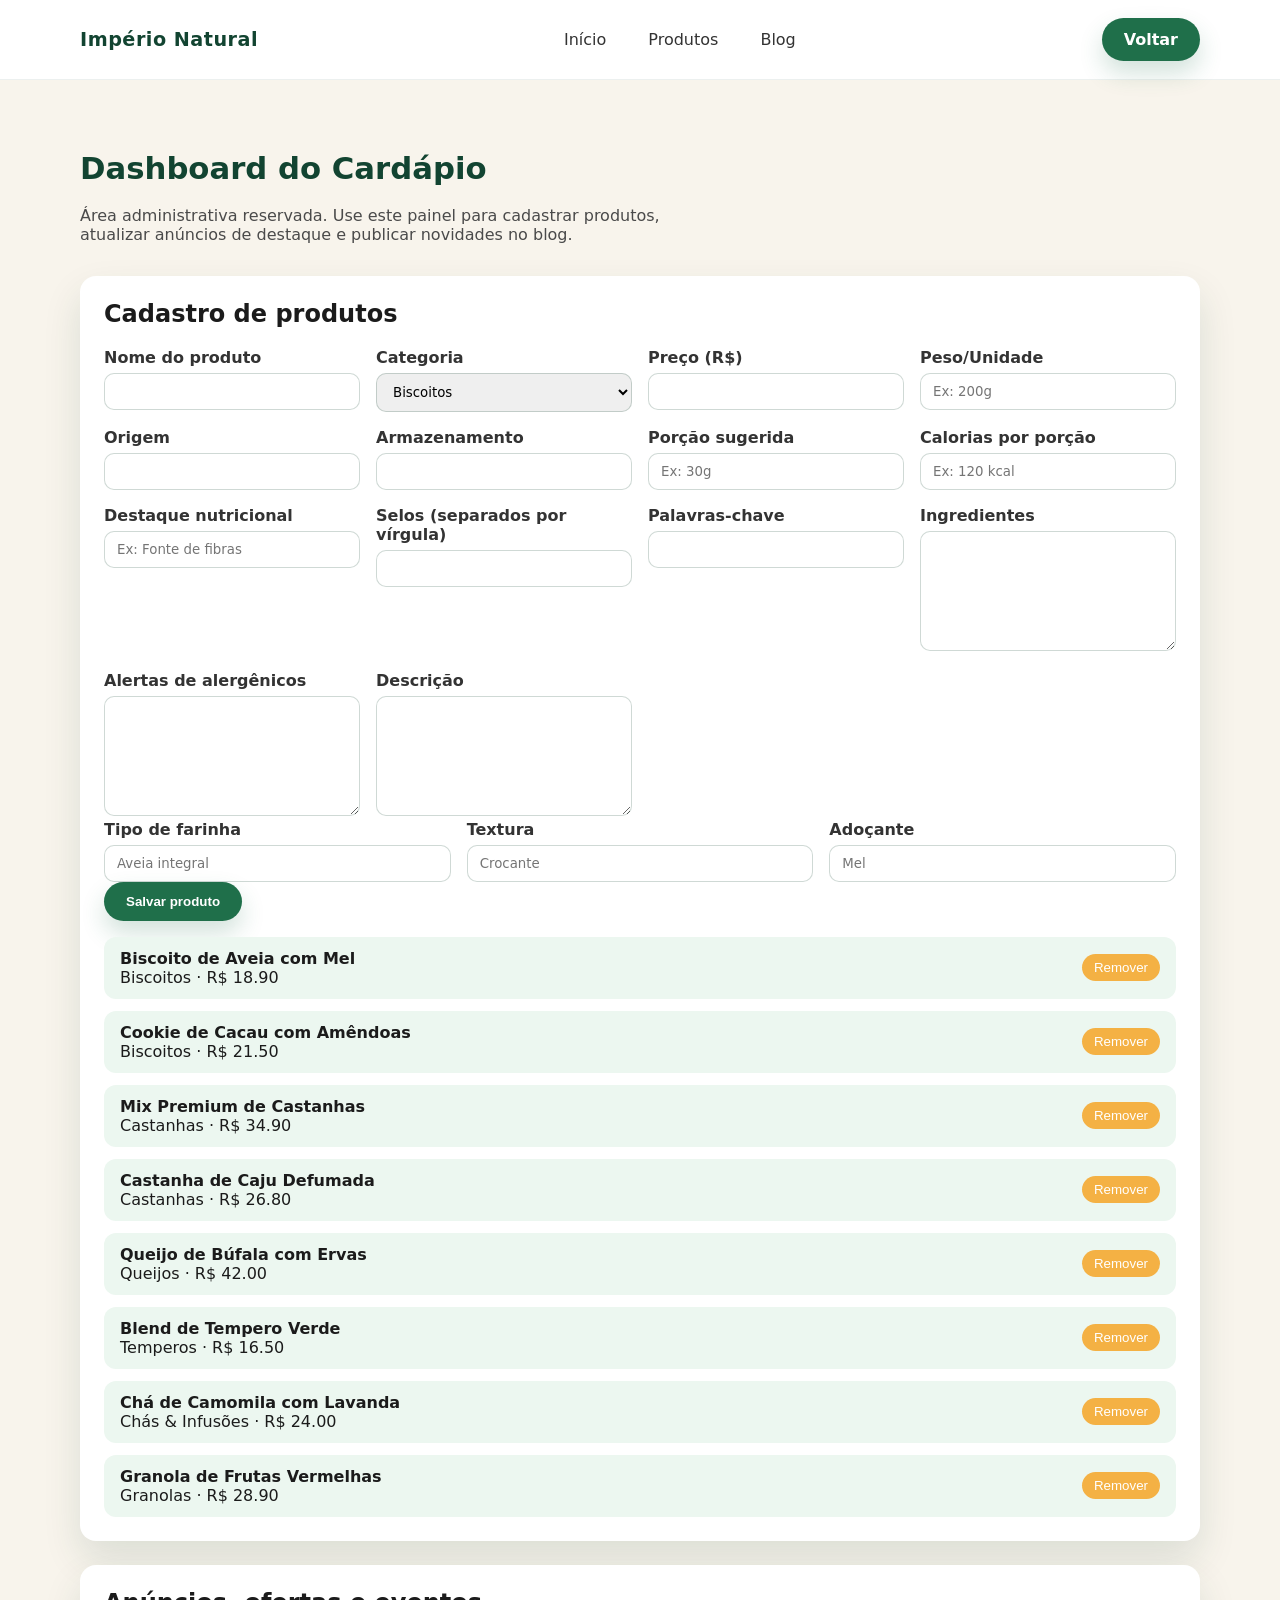
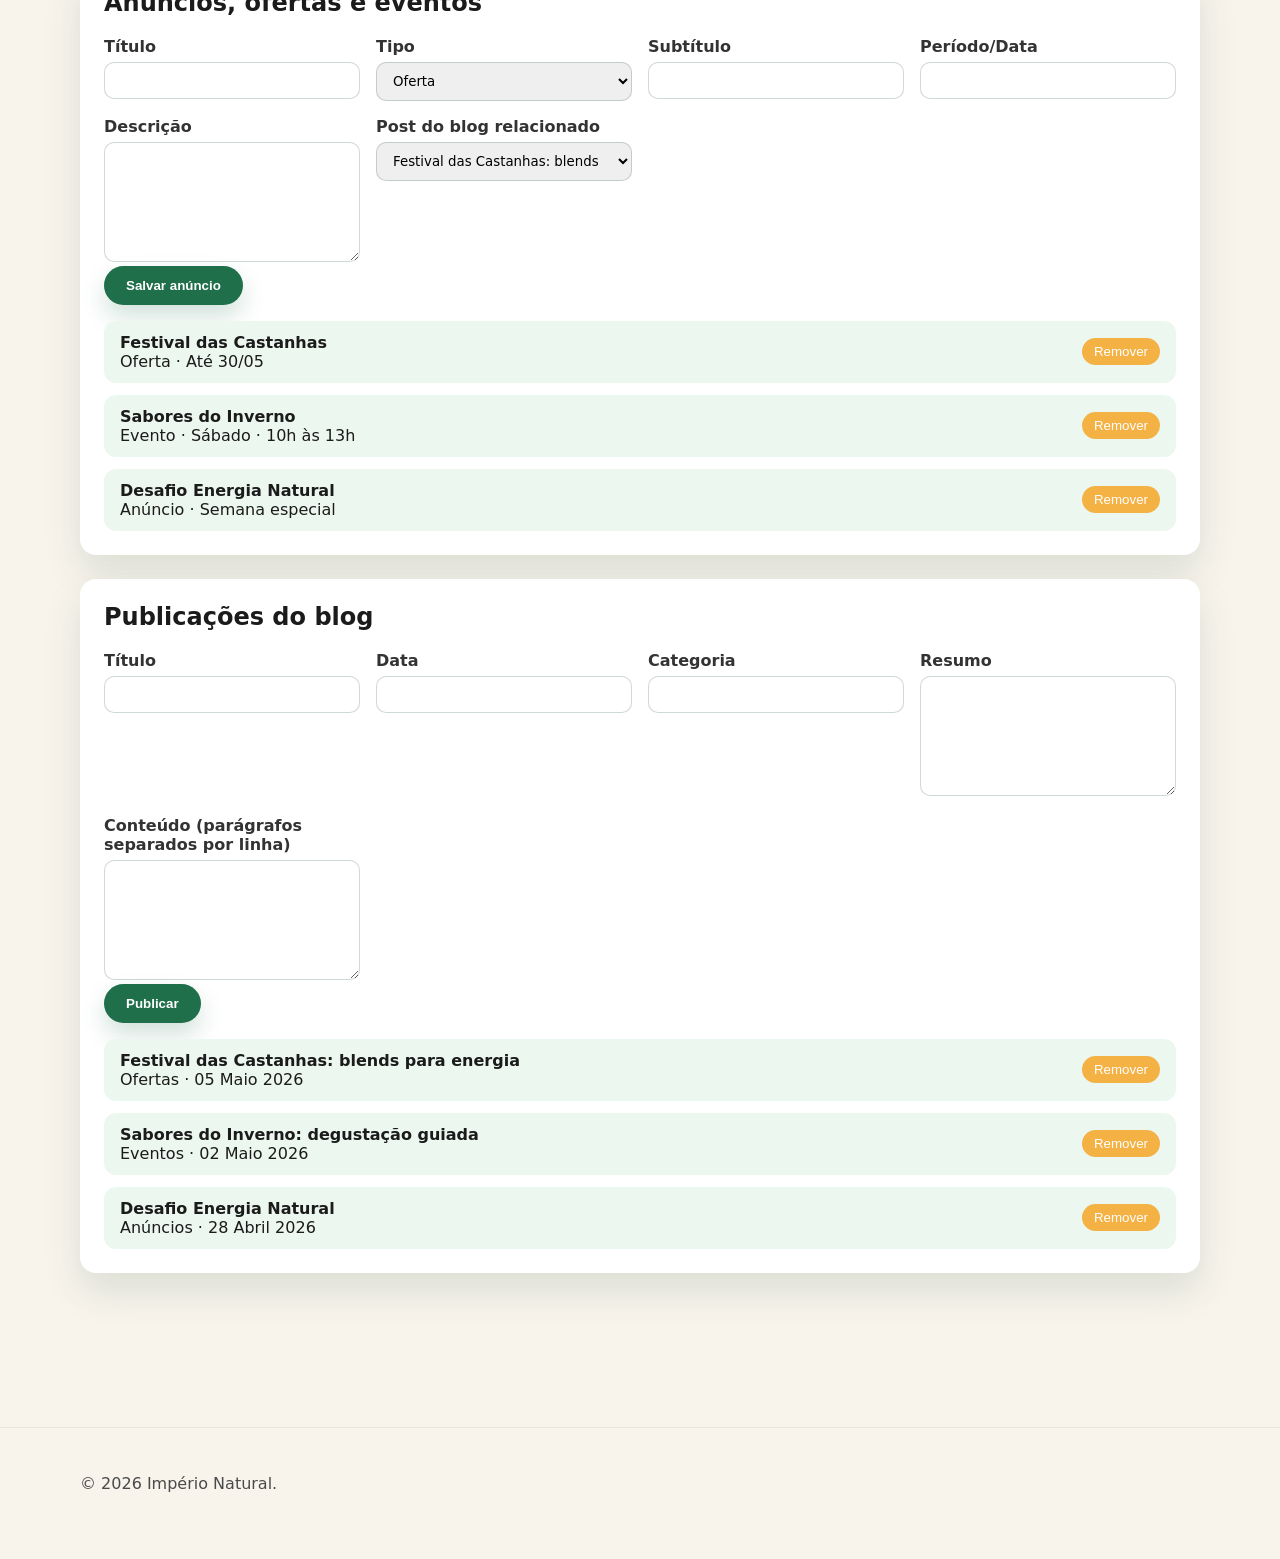
==== Unidade 03/Projeto Fonte/admin.html @ 7e2d928d "Add Império Natural digital menu platform Agent-Logs-Url: https://github.com/Lettify/engenharia-de-p" ====
<!DOCTYPE html>
<html lang="pt-BR">
  <head>
    <meta charset="UTF-8" />
    <meta name="viewport" content="width=device-width, initial-scale=1.0" />
    <title>Admin · Império Natural</title>
    <link rel="stylesheet" href="styles.css" />
    <script type="module" src="js/app.js" defer></script>
    <script type="module" src="js/admin.js" defer></script>
  </head>
  <body>
    <header class="site-header">
      <div class="container navbar">
        <a class="logo" href="index.html">Império Natural</a>
        <nav class="nav-links">
          <a class="nav-link" data-nav href="index.html">Início</a>
          <a class="nav-link" data-nav href="produtos.html">Produtos</a>
          <a class="nav-link" data-nav href="blog.html">Blog</a>
        </nav>
        <a class="primary-button" href="index.html">Voltar</a>
      </div>
    </header>

    <main class="container">
      <section class="section">
        <h1 class="section-title">Dashboard do Cardápio</h1>
        <p class="section-subtitle">
          Área administrativa reservada. Use este painel para cadastrar produtos,
          atualizar anúncios de destaque e publicar novidades no blog.
        </p>

        <div class="admin-section">
          <h2>Cadastro de produtos</h2>
          <form data-product-form>
            <div class="form-grid">
              <div>
                <label for="product-name">Nome do produto</label>
                <input id="product-name" name="name" required />
              </div>
              <div>
                <label for="product-category">Categoria</label>
                <select id="product-category" name="category" required></select>
              </div>
              <div>
                <label for="product-price">Preço (R$)</label>
                <input id="product-price" name="price" type="number" step="0.01" required />
              </div>
              <div>
                <label for="product-unit">Peso/Unidade</label>
                <input id="product-unit" name="unit" placeholder="Ex: 200g" required />
              </div>
              <div>
                <label for="product-origin">Origem</label>
                <input id="product-origin" name="origin" required />
              </div>
              <div>
                <label for="product-storage">Armazenamento</label>
                <input id="product-storage" name="storage" required />
              </div>
              <div>
                <label for="product-portion">Porção sugerida</label>
                <input id="product-portion" name="portion" placeholder="Ex: 30g" />
              </div>
              <div>
                <label for="product-calories">Calorias por porção</label>
                <input id="product-calories" name="calories" placeholder="Ex: 120 kcal" />
              </div>
              <div>
                <label for="product-nutrition">Destaque nutricional</label>
                <input
                  id="product-nutrition"
                  name="nutritionHighlight"
                  placeholder="Ex: Fonte de fibras"
                />
              </div>
              <div>
                <label for="product-badges">Selos (separados por vírgula)</label>
                <input id="product-badges" name="badges" />
              </div>
              <div>
                <label for="product-tags">Palavras-chave</label>
                <input id="product-tags" name="tags" />
              </div>
              <div>
                <label for="product-ingredients">Ingredientes</label>
                <textarea id="product-ingredients" name="ingredients" required></textarea>
              </div>
              <div>
                <label for="product-allergens">Alertas de alergênicos</label>
                <textarea id="product-allergens" name="allergens" required></textarea>
              </div>
              <div>
                <label for="product-description">Descrição</label>
                <textarea id="product-description" name="description" required></textarea>
              </div>
            </div>
            <div class="form-grid" data-category-fields></div>
            <button class="primary-button" type="submit">Salvar produto</button>
          </form>
          <div class="admin-list" data-product-list></div>
        </div>

        <div class="admin-section">
          <h2>Anúncios, ofertas e eventos</h2>
          <form data-highlight-form>
            <div class="form-grid">
              <div>
                <label for="highlight-title">Título</label>
                <input id="highlight-title" name="title" required />
              </div>
              <div>
                <label for="highlight-type">Tipo</label>
                <select id="highlight-type" name="type" required>
                  <option value="Oferta">Oferta</option>
                  <option value="Evento">Evento</option>
                  <option value="Anúncio">Anúncio</option>
                </select>
              </div>
              <div>
                <label for="highlight-subtitle">Subtítulo</label>
                <input id="highlight-subtitle" name="subtitle" required />
              </div>
              <div>
                <label for="highlight-date">Período/Data</label>
                <input id="highlight-date" name="date" required />
              </div>
              <div>
                <label for="highlight-description">Descrição</label>
                <textarea id="highlight-description" name="description" required></textarea>
              </div>
              <div>
                <label for="highlight-post">Post do blog relacionado</label>
                <select id="highlight-post" name="postId" required></select>
              </div>
            </div>
            <button class="primary-button" type="submit">Salvar anúncio</button>
          </form>
          <div class="admin-list" data-highlight-list></div>
        </div>

        <div class="admin-section">
          <h2>Publicações do blog</h2>
          <form data-post-form>
            <div class="form-grid">
              <div>
                <label for="post-title">Título</label>
                <input id="post-title" name="title" required />
              </div>
              <div>
                <label for="post-date">Data</label>
                <input id="post-date" name="date" required />
              </div>
              <div>
                <label for="post-category">Categoria</label>
                <input id="post-category" name="category" required />
              </div>
              <div>
                <label for="post-summary">Resumo</label>
                <textarea id="post-summary" name="summary" required></textarea>
              </div>
              <div>
                <label for="post-content">Conteúdo (parágrafos separados por linha)</label>
                <textarea id="post-content" name="content" required></textarea>
              </div>
            </div>
            <button class="primary-button" type="submit">Publicar</button>
          </form>
          <div class="admin-list" data-post-list></div>
        </div>
      </section>
    </main>

    <footer class="footer">
      <div class="container">
        <p>© <span data-year></span> Império Natural.</p>
        <a class="sr-only" href="admin.html">Acesso administrador</a>
      </div>
    </footer>
  </body>
</html>
---- Unidade 03/Projeto Fonte/styles.css ----
:root {
  color-scheme: light;
  --green-900: #124431;
  --green-800: #185a40;
  --green-700: #1f6f4a;
  --green-200: #d8efe3;
  --green-100: #ecf7f0;
  --sand-100: #f8f4ec;
  --sand-200: #efe7da;
  --amber-500: #f4b144;
  --amber-600: #e39c2b;
  --ink-900: #1b1b1b;
  --ink-700: #333333;
  --ink-500: #4a4a4a;
  --white: #ffffff;
  --shadow: 0 18px 38px rgba(18, 68, 49, 0.12);
  --radius-lg: 24px;
  --radius-md: 16px;
  --radius-sm: 12px;
}

* {
  box-sizing: border-box;
}

body {
  margin: 0;
  font-family: "Inter", "Segoe UI", system-ui, -apple-system, sans-serif;
  background: var(--sand-100);
  color: var(--ink-900);
}

a {
  color: inherit;
  text-decoration: none;
}

img {
  max-width: 100%;
  display: block;
}

.container {
  width: min(1120px, 92%);
  margin: 0 auto;
}

.site-header {
  background: var(--white);
  border-bottom: 1px solid rgba(18, 68, 49, 0.08);
  position: sticky;
  top: 0;
  z-index: 10;
}

.navbar {
  display: flex;
  align-items: center;
  justify-content: space-between;
  gap: 24px;
  padding: 18px 0;
}

.logo {
  font-weight: 700;
  font-size: 1.2rem;
  color: var(--green-900);
  letter-spacing: 0.5px;
}

.nav-links {
  display: flex;
  align-items: center;
  gap: 18px;
  font-weight: 500;
  color: var(--ink-700);
}

.nav-link {
  padding: 6px 12px;
  border-radius: 999px;
  transition: background 0.2s ease, color 0.2s ease;
}

.nav-link:hover,
.nav-link:focus {
  background: var(--green-100);
  color: var(--green-900);
}

.nav-link.active {
  background: var(--green-100);
  color: var(--green-900);
}

.primary-button,
.ghost-button {
  border: none;
  padding: 12px 22px;
  border-radius: 999px;
  font-weight: 600;
  cursor: pointer;
  transition: transform 0.2s ease, box-shadow 0.2s ease;
}

.primary-button {
  background: var(--green-700);
  color: var(--white);
  box-shadow: 0 12px 24px rgba(31, 111, 74, 0.2);
}

.primary-button:hover,
.primary-button:focus {
  transform: translateY(-1px);
  box-shadow: 0 14px 28px rgba(31, 111, 74, 0.25);
}

.ghost-button {
  background: transparent;
  border: 1px solid rgba(18, 68, 49, 0.2);
  color: var(--green-900);
}

.section {
  padding: 70px 0;
}

.section-title {
  font-size: clamp(1.6rem, 2.4vw, 2.4rem);
  margin: 0 0 20px;
  color: var(--green-900);
}

.section-subtitle {
  color: var(--ink-500);
  max-width: 640px;
  margin-bottom: 32px;
}

.hero {
  background: linear-gradient(135deg, rgba(31, 111, 74, 0.12), rgba(244, 177, 68, 0.12));
  border-radius: var(--radius-lg);
  padding: 60px;
  display: grid;
  grid-template-columns: repeat(auto-fit, minmax(240px, 1fr));
  align-items: center;
  gap: 32px;
  box-shadow: var(--shadow);
}

.hero h1 {
  font-size: clamp(2rem, 3vw, 3rem);
  margin: 0 0 16px;
}

.hero p {
  margin: 0 0 24px;
  color: var(--ink-500);
}

.hero .pill {
  display: inline-flex;
  align-items: center;
  gap: 8px;
  background: var(--green-100);
  padding: 6px 14px;
  border-radius: 999px;
  font-size: 0.9rem;
  color: var(--green-900);
  margin-bottom: 18px;
}

.carousel {
  position: relative;
  overflow: hidden;
  border-radius: var(--radius-lg);
  background: var(--white);
  box-shadow: var(--shadow);
}

.carousel-track {
  display: flex;
  transition: transform 0.5s ease;
}

.carousel-slide {
  min-width: 100%;
  padding: 40px 50px;
  display: grid;
  gap: 24px;
  grid-template-columns: repeat(auto-fit, minmax(200px, 1fr));
  align-items: center;
}

.carousel-badge {
  display: inline-flex;
  padding: 6px 14px;
  border-radius: 999px;
  background: var(--green-100);
  color: var(--green-900);
  font-weight: 600;
  margin-bottom: 12px;
}

.carousel-title {
  font-size: clamp(1.4rem, 2.1vw, 2rem);
  margin: 0 0 10px;
}

.carousel-description {
  color: var(--ink-500);
  margin-bottom: 20px;
}

.carousel-image {
  height: 200px;
  border-radius: var(--radius-md);
  display: flex;
  align-items: center;
  justify-content: center;
  color: var(--white);
  font-size: 1.2rem;
  font-weight: 600;
}

.carousel-controls {
  position: absolute;
  inset: auto 24px 24px auto;
  display: flex;
  gap: 10px;
}

.carousel-button {
  background: var(--white);
  border: none;
  border-radius: 50%;
  width: 38px;
  height: 38px;
  cursor: pointer;
  box-shadow: 0 8px 16px rgba(18, 68, 49, 0.15);
}

.category-grid,
.blog-grid,
.product-grid {
  display: grid;
  gap: 20px;
  grid-template-columns: repeat(auto-fit, minmax(220px, 1fr));
}

.product-list[data-view="grid"] {
  display: grid;
  gap: 20px;
  grid-template-columns: repeat(auto-fit, minmax(220px, 1fr));
}

.category-card,
.product-card,
.blog-card {
  background: var(--white);
  border-radius: var(--radius-md);
  padding: 20px;
  box-shadow: var(--shadow);
  display: flex;
  flex-direction: column;
  gap: 12px;
}

.category-card {
  border: 1px solid rgba(18, 68, 49, 0.08);
}

.category-icon {
  font-size: 2rem;
}

.product-card {
  gap: 16px;
}

.product-image {
  height: 150px;
  border-radius: var(--radius-sm);
  display: flex;
  align-items: center;
  justify-content: center;
  color: var(--white);
  font-weight: 600;
}

.product-card h3 {
  margin: 0;
  font-size: 1.1rem;
}

.product-card p {
  margin: 0;
  color: var(--ink-500);
}

.badges {
  display: flex;
  flex-wrap: wrap;
  gap: 8px;
}

.badge {
  background: var(--green-100);
  color: var(--green-900);
  font-weight: 600;
  font-size: 0.75rem;
  padding: 4px 10px;
  border-radius: 999px;
}

.product-list[data-view="list"] {
  display: flex;
  flex-direction: column;
  gap: 18px;
}

.product-list[data-view="list"] .product-card {
  flex-direction: row;
  align-items: center;
}

.product-list[data-view="list"] .product-image {
  flex: 0 0 140px;
  height: 120px;
}

.product-meta {
  display: flex;
  flex-wrap: wrap;
  gap: 12px 18px;
  color: var(--ink-500);
  font-size: 0.9rem;
}

.search-bar {
  display: flex;
  gap: 12px;
  flex-wrap: wrap;
  margin-bottom: 24px;
}

.search-bar input {
  flex: 1;
  min-width: 220px;
  border-radius: 999px;
  padding: 12px 18px;
  border: 1px solid rgba(18, 68, 49, 0.2);
  background: var(--white);
}

.view-toggle {
  display: flex;
  gap: 8px;
}

.view-toggle button {
  border-radius: 999px;
  padding: 10px 16px;
  border: 1px solid rgba(18, 68, 49, 0.2);
  background: var(--white);
  cursor: pointer;
}

.view-toggle button.active {
  background: var(--green-700);
  color: var(--white);
}

.detail-grid {
  display: grid;
  grid-template-columns: repeat(auto-fit, minmax(260px, 1fr));
  gap: 28px;
  align-items: start;
}

.detail-card {
  background: var(--white);
  border-radius: var(--radius-md);
  padding: 24px;
  box-shadow: var(--shadow);
}

.detail-card h3 {
  margin-top: 0;
}

.info-list {
  display: grid;
  gap: 10px;
}

.info-item {
  display: flex;
  justify-content: space-between;
  gap: 16px;
  padding-bottom: 10px;
  border-bottom: 1px solid rgba(18, 68, 49, 0.08);
}

.info-item span {
  color: var(--ink-500);
}

.blog-card h3,
.blog-detail h2 {
  margin: 0;
}

.blog-meta {
  color: var(--ink-500);
  font-size: 0.9rem;
}

.blog-detail {
  display: grid;
  gap: 18px;
  background: var(--white);
  padding: 28px;
  border-radius: var(--radius-md);
  box-shadow: var(--shadow);
}

.admin-section {
  background: var(--white);
  border-radius: var(--radius-md);
  padding: 24px;
  box-shadow: var(--shadow);
  margin-bottom: 24px;
}

.admin-section h2 {
  margin-top: 0;
}

.form-grid {
  display: grid;
  gap: 16px;
  grid-template-columns: repeat(auto-fit, minmax(220px, 1fr));
}

.form-grid label {
  font-weight: 600;
  color: var(--ink-700);
  display: block;
  margin-bottom: 6px;
}

.form-grid input,
.form-grid select,
.form-grid textarea {
  width: 100%;
  padding: 10px 12px;
  border-radius: 10px;
  border: 1px solid rgba(18, 68, 49, 0.2);
  font-family: inherit;
}

.form-grid textarea {
  min-height: 120px;
  resize: vertical;
}

.admin-list {
  display: grid;
  gap: 12px;
  margin-top: 16px;
}

.admin-item {
  display: flex;
  flex-wrap: wrap;
  justify-content: space-between;
  align-items: center;
  gap: 12px;
  padding: 12px 16px;
  border-radius: 12px;
  background: var(--green-100);
}

.admin-item button {
  border: none;
  background: var(--amber-500);
  color: var(--white);
  padding: 6px 12px;
  border-radius: 999px;
  cursor: pointer;
}

.footer {
  margin-top: 60px;
  padding: 30px 0 50px;
  border-top: 1px solid rgba(18, 68, 49, 0.08);
  color: var(--ink-500);
}

.footer-grid {
  display: grid;
  gap: 20px;
  grid-template-columns: repeat(auto-fit, minmax(200px, 1fr));
}

.sr-only {
  position: absolute;
  width: 1px;
  height: 1px;
  padding: 0;
  margin: -1px;
  overflow: hidden;
  clip: rect(0, 0, 0, 0);
  white-space: nowrap;
  border: 0;
}

@media (max-width: 720px) {
  .navbar {
    flex-direction: column;
    align-items: flex-start;
  }

  .hero {
    padding: 40px 28px;
  }

  .carousel-slide {
    padding: 32px 28px;
  }

  .product-list[data-view="list"] .product-card {
    flex-direction: column;
    align-items: flex-start;
  }
}
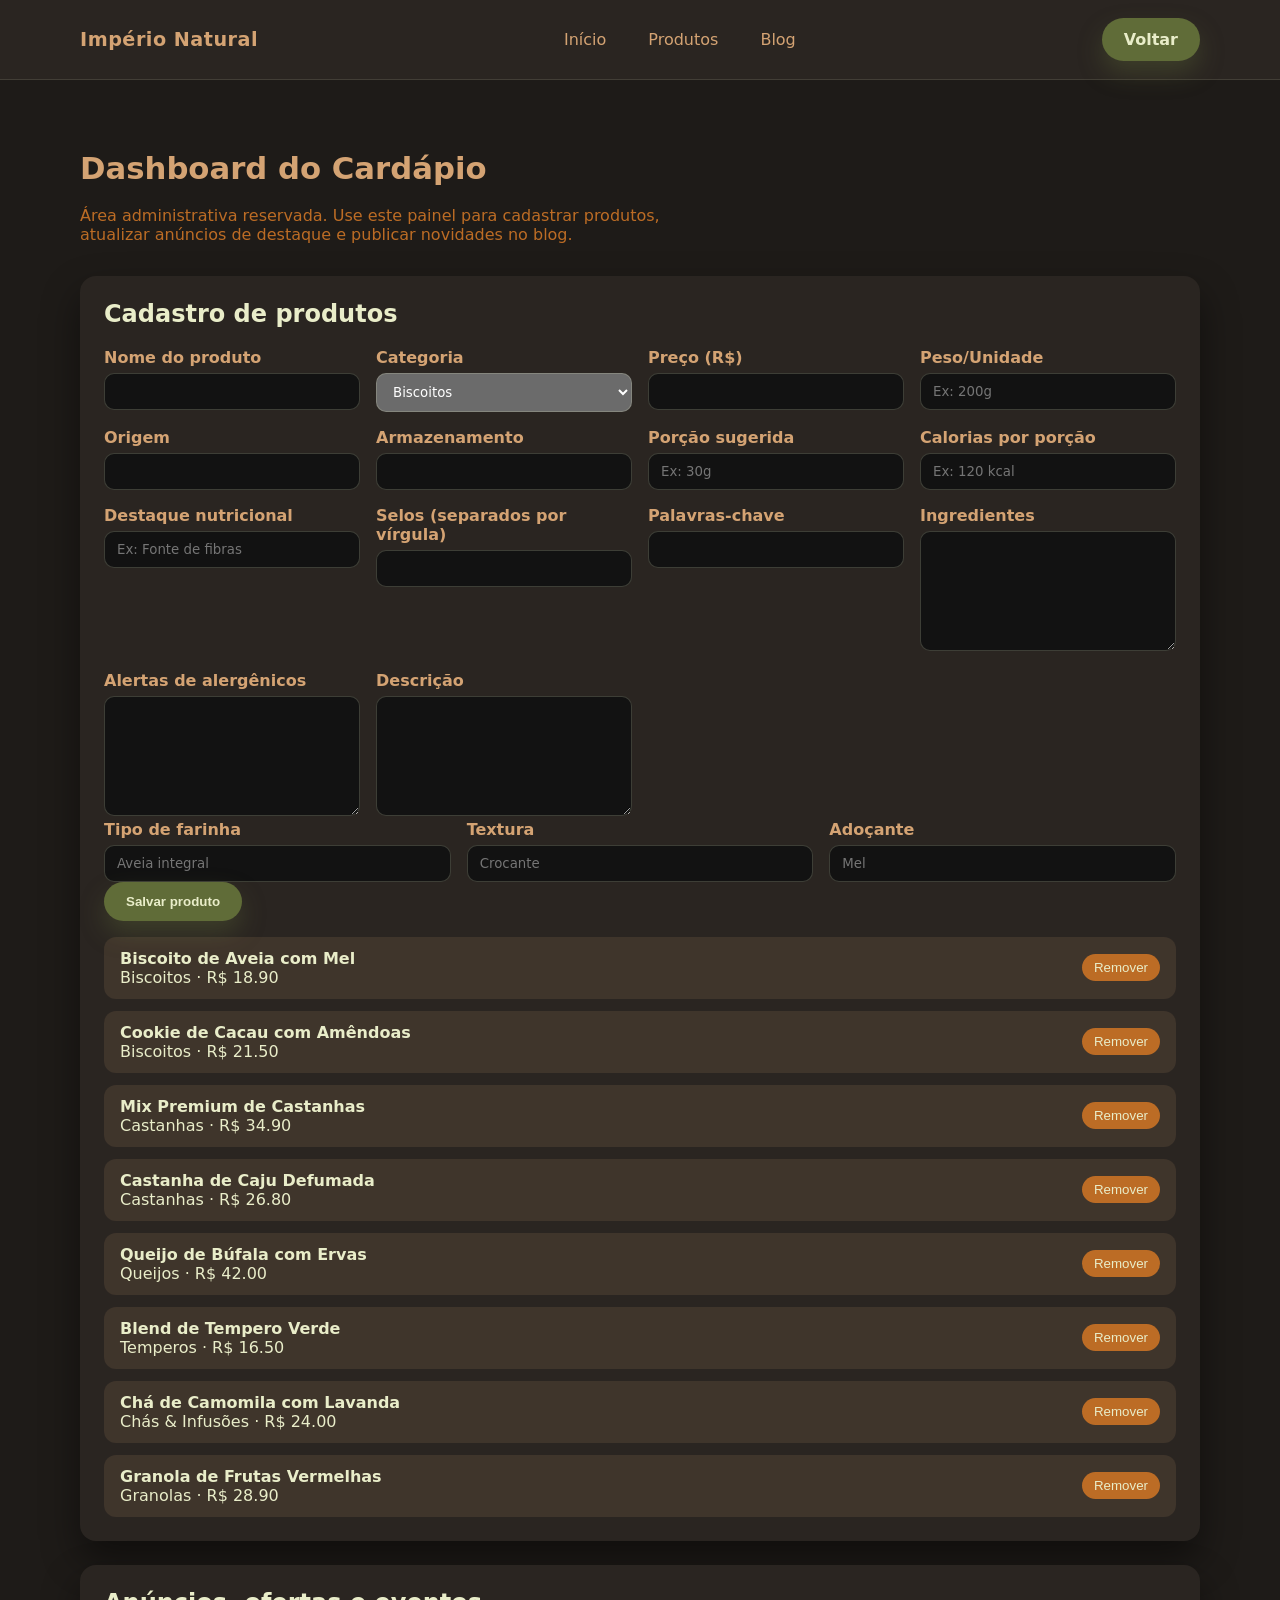
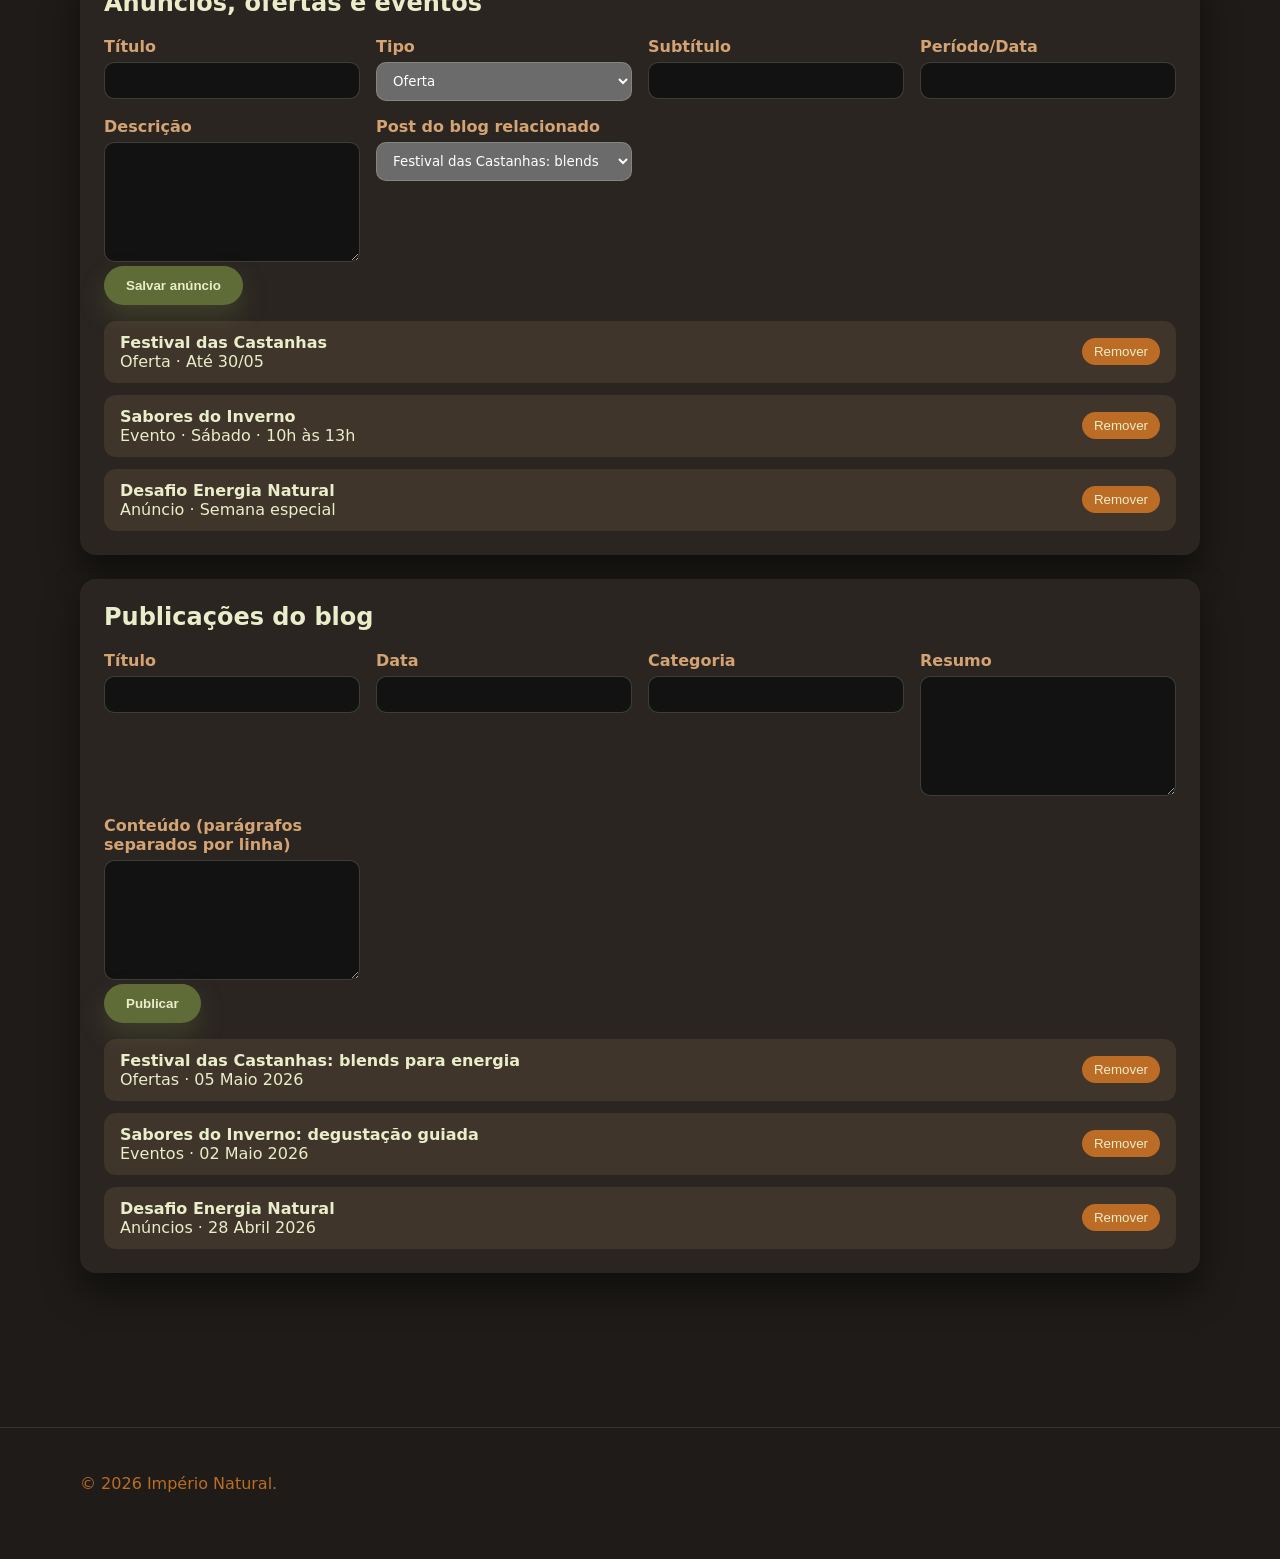
==== commit 5b4b53ca: "Update admin access and dark theme Agent-Logs-Url: https://github.com/Lettify/engenharia-de-prompt-u" ====
--- a/Unidade 03/Projeto Fonte/admin.html
+++ b/Unidade 03/Projeto Fonte/admin.html
@@ -11,7 +11,7 @@
   <body>
     <header class="site-header">
       <div class="container navbar">
-        <a class="logo" href="index.html">Império Natural</a>
+        <a class="logo" data-admin-trigger href="index.html">Império Natural</a>
         <nav class="nav-links">
           <a class="nav-link" data-nav href="index.html">Início</a>
           <a class="nav-link" data-nav href="produtos.html">Produtos</a>
--- a/Unidade 03/Projeto Fonte/styles.css
+++ b/Unidade 03/Projeto Fonte/styles.css
@@ -1,19 +1,19 @@
 :root {
-  color-scheme: light;
-  --green-900: #124431;
-  --green-800: #185a40;
-  --green-700: #1f6f4a;
-  --green-200: #d8efe3;
-  --green-100: #ecf7f0;
-  --sand-100: #f8f4ec;
-  --sand-200: #efe7da;
-  --amber-500: #f4b144;
-  --amber-600: #e39c2b;
-  --ink-900: #1b1b1b;
-  --ink-700: #333333;
-  --ink-500: #4a4a4a;
-  --white: #ffffff;
-  --shadow: 0 18px 38px rgba(18, 68, 49, 0.12);
+  color-scheme: dark;
+  --green-900: #d4a373;
+  --green-800: #bc6c25;
+  --green-700: #606c38;
+  --green-200: rgba(212, 163, 115, 0.2);
+  --green-100: rgba(212, 163, 115, 0.12);
+  --sand-100: #1e1b18;
+  --sand-200: #2a2521;
+  --amber-500: #bc6c25;
+  --amber-600: #d4a373;
+  --ink-900: #e9edc9;
+  --ink-700: #d4a373;
+  --ink-500: #bc6c25;
+  --white: #2a2521;
+  --shadow: 0 18px 38px rgba(0, 0, 0, 0.45);
   --radius-lg: 24px;
   --radius-md: 16px;
   --radius-sm: 12px;
@@ -47,7 +47,7 @@
 
 .site-header {
   background: var(--white);
-  border-bottom: 1px solid rgba(18, 68, 49, 0.08);
+  border-bottom: 1px solid rgba(233, 237, 201, 0.12);
   position: sticky;
   top: 0;
   z-index: 10;
@@ -105,19 +105,19 @@
 
 .primary-button {
   background: var(--green-700);
-  color: var(--white);
-  box-shadow: 0 12px 24px rgba(31, 111, 74, 0.2);
+  color: var(--ink-900);
+  box-shadow: 0 12px 24px rgba(96, 108, 56, 0.35);
 }
 
 .primary-button:hover,
 .primary-button:focus {
   transform: translateY(-1px);
-  box-shadow: 0 14px 28px rgba(31, 111, 74, 0.25);
+  box-shadow: 0 14px 28px rgba(96, 108, 56, 0.45);
 }
 
 .ghost-button {
   background: transparent;
-  border: 1px solid rgba(18, 68, 49, 0.2);
+  border: 1px solid rgba(233, 237, 201, 0.25);
   color: var(--green-900);
 }
 
@@ -138,7 +138,11 @@
 }
 
 .hero {
-  background: linear-gradient(135deg, rgba(31, 111, 74, 0.12), rgba(244, 177, 68, 0.12));
+  background: linear-gradient(
+    135deg,
+    rgba(96, 108, 56, 0.35),
+    rgba(212, 163, 115, 0.2)
+  );
   border-radius: var(--radius-lg);
   padding: 60px;
   display: grid;
@@ -218,7 +222,7 @@
   display: flex;
   align-items: center;
   justify-content: center;
-  color: var(--white);
+  color: var(--ink-900);
   font-size: 1.2rem;
   font-weight: 600;
 }
@@ -237,7 +241,7 @@
   width: 38px;
   height: 38px;
   cursor: pointer;
-  box-shadow: 0 8px 16px rgba(18, 68, 49, 0.15);
+  box-shadow: 0 8px 16px rgba(0, 0, 0, 0.4);
 }
 
 .category-grid,
@@ -267,7 +271,7 @@
 }
 
 .category-card {
-  border: 1px solid rgba(18, 68, 49, 0.08);
+  border: 1px solid rgba(233, 237, 201, 0.12);
 }
 
 .category-icon {
@@ -284,7 +288,7 @@
   display: flex;
   align-items: center;
   justify-content: center;
-  color: var(--white);
+  color: var(--ink-900);
   font-weight: 600;
 }
 
@@ -349,7 +353,7 @@
   min-width: 220px;
   border-radius: 999px;
   padding: 12px 18px;
-  border: 1px solid rgba(18, 68, 49, 0.2);
+  border: 1px solid rgba(233, 237, 201, 0.25);
   background: var(--white);
 }
 
@@ -361,14 +365,14 @@
 .view-toggle button {
   border-radius: 999px;
   padding: 10px 16px;
-  border: 1px solid rgba(18, 68, 49, 0.2);
+  border: 1px solid rgba(233, 237, 201, 0.25);
   background: var(--white);
   cursor: pointer;
 }
 
 .view-toggle button.active {
   background: var(--green-700);
-  color: var(--white);
+  color: var(--ink-900);
 }
 
 .detail-grid {
@@ -399,7 +403,7 @@
   justify-content: space-between;
   gap: 16px;
   padding-bottom: 10px;
-  border-bottom: 1px solid rgba(18, 68, 49, 0.08);
+  border-bottom: 1px solid rgba(233, 237, 201, 0.12);
 }
 
 .info-item span {
@@ -456,7 +460,7 @@
   width: 100%;
   padding: 10px 12px;
   border-radius: 10px;
-  border: 1px solid rgba(18, 68, 49, 0.2);
+  border: 1px solid rgba(233, 237, 201, 0.2);
   font-family: inherit;
 }
 
@@ -485,7 +489,7 @@
 .admin-item button {
   border: none;
   background: var(--amber-500);
-  color: var(--white);
+  color: var(--ink-900);
   padding: 6px 12px;
   border-radius: 999px;
   cursor: pointer;
@@ -494,7 +498,7 @@
 .footer {
   margin-top: 60px;
   padding: 30px 0 50px;
-  border-top: 1px solid rgba(18, 68, 49, 0.08);
+  border-top: 1px solid rgba(233, 237, 201, 0.12);
   color: var(--ink-500);
 }
 
